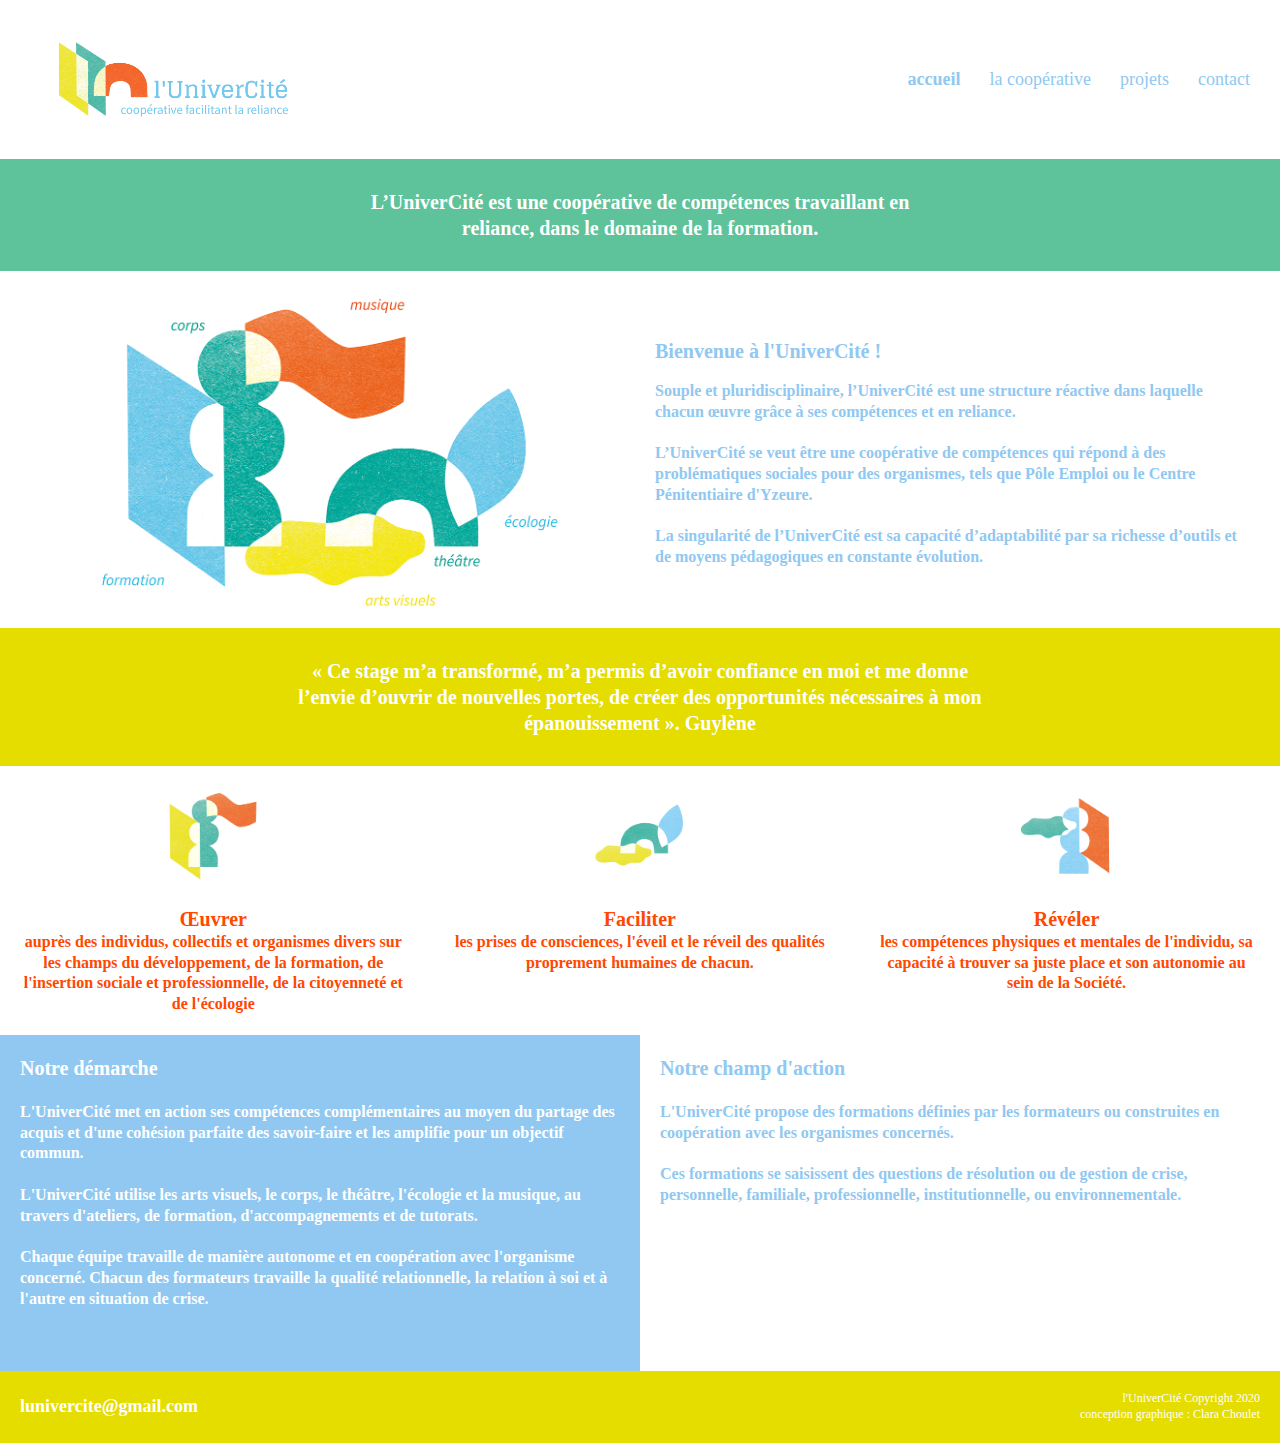
==== index.html @ c2b80276 "test changement probleme css" ====
<!doctype html>
<html>

	<head>
    <meta charset="utf-8">

    <link rel="stylesheet" href="./style.css" media="screen" charset="utf-8">
		<script type="text/javascript" src="jquery.js"></script>
		<script type="text/javascript" src="modal.js"></script>

		<meta name="viewport" content="width=device-width, initial-scale=1">

    <link rel="icon" href="./favicon.png" >
    <title>l'UniverCité — Coopérative facilitant la reliance</title>

    <meta name="title" content="l'UniverCité">
    <meta name="description" content="Coopérative facilitant la reliance" />

    <meta name="twitter:title" content="l'UniverCité">
    <meta name="twitter:description" content="Coopérative facilitant la reliance">

    <meta property="og:title" content="l'UniverCité">
    <meta property="og:type" content="article">
    <meta property="og:url" content="http://clarachoulet.com">
    <meta property="og:description" content="Coopérative facilitant la reliance">
    <meta property="og:site_name" content="l'UniverCité">

    <meta name="Language" content="fr">
    <meta name="Identifier-Url" content="www.lunivercite.org">
    <meta name="rating" content="general">
    <meta name="expires" content="never" >
    <meta name="document-rating" content="Safe for Kids" >
    <meta name="document-distribution" content="Global" >
    <meta name="Robots" content="index, follow, all">
    <meta name="cache-control" content="Public" >
    <meta name="keywords" content="cooperative, reliance, management">

  </head>


	<body>
		<header>
		  <h1><img src="./image/gif_site_univercite.gif" /></h1>

		  <nav>
		    <a href="./index.html" class="selected">accueil</a>
		    <a href="./cooperative.html"> la coopérative</a>
		    <a href="./projets.html">projets</a>
		    <a href="./contact.html">contact</a>
		  </nav>
		</header>

		<section class="intro">
		  <p>
		    L’UniverCité est une coopérative de compétences travaillant en reliance, dans le domaine de la formation.
		  </p>
		</section>

		<section class="bienvenue">
		  <div class="imageBienvenue">
		    <img src="./image/index/UniverCite_presentation.png" />
		  </div>

		  <div class="texteBienvenue">
		    <h2>
		      Bienvenue à l'UniverCité !
		    </h2>
		    <p>
		      Souple et pluridisciplinaire, l’UniverCité est une structure réactive dans laquelle chacun
		      œuvre grâce à ses compétences et en reliance.<br /><br />

		      L’UniverCité se veut être une coopérative de compétences qui répond à des problématiques
		      sociales pour des organismes, tels que Pôle Emploi ou le Centre Pénitentiaire d'Yzeure.<br /><br />

		      La singularité de l’UniverCité est sa capacité d’adaptabilité par sa richesse d’outils et de
		      moyens pédagogiques en constante évolution.
		    </p>
		  </div>
		</section>

		<section class="citation">
		  <div>
		    <p>
		      « Ce stage m’a transformé, m’a permis d’avoir confiance en moi et me donne l’envie d’ouvrir de nouvelles portes, de créer des opportunités nécessaires à mon épanouissement ». Guylène
		    </p>
		  </div>
		</section>

		<section class="totemsRoles">
		  <div>
		    <img src="./image/index/UniverCite_totem_role_1.png" />
		  </div>
		  <div>
		    <img src="./image/index/UniverCite_totem_role_2.png" />
		  </div>
		  <div>
		    <img src="./image/index/UniverCite_totem_role_3.png" />
		  </div>
		</section>

		<section class="roles">
		  <div>
		    <h3>Œuvrer</h3>
		    <p>
		      auprès des individus, collectifs et organismes divers sur les champs du développement, de la
		      formation, de l'insertion sociale et professionnelle, de la citoyenneté et de l'écologie
		    </p>
		  </div>

		  <div>
		    <h3>
		      Faciliter
		    </h3>
		    <p>
		      les prises de consciences, l'éveil et le réveil des qualités proprement humaines de chacun.
		    </p>
		  </div>

		  <div>
		    <h3>
		      Révéler
		    </h3>
		    <p>
		      les compétences physiques et mentales de l'individu, sa capacité à trouver sa juste place et
		      son autonomie au sein de la Société.
		    </p>
		  </div>
		</section>

		<section class="presentation">
		  <div class="presentationDemarche">
		    <h3>
		      Notre démarche
		    </h3>
		    <br />
		    <p>
		      L'UniverCité met en action ses compétences complémentaires au moyen du partage des acquis et
		      d'une cohésion parfaite des savoir-faire et les amplifie pour un objectif commun.<br /><br />

		      L'UniverCité utilise les arts visuels, le corps, le théâtre, l'écologie et la musique, au
		      travers d'ateliers, de formation, d'accompagnements et de tutorats.<br /><br />

		      Chaque équipe travaille de manière autonome et en coopération avec l'organisme concerné.
		      Chacun des formateurs travaille la qualité relationnelle, la relation à soi et à l'autre en
		      situation de crise.
		    </p>
		    <br /><br />
		  </div>
		  <div class="presentationAction">
		    <h3>
		      Notre champ d'action
		    </h3>
		    <br />
		    <p>
		      L'UniverCité propose des formations définies par les formateurs ou construites en coopération
		      avec les organismes concernés.<br /><br />

		      Ces formations se saisissent des questions de résolution ou de gestion de crise, personnelle,
		      familiale, professionnelle, institutionnelle, ou environnementale.<br /><br />
		    </p>
		  </div>
		</section>

		<footer>

		  <div>
		    <h2 >
		      <a href="mailto:lunivercite@gmail.com" class="mailto">lunivercite@gmail.com</a>
		    </h2>
		  </div>

		  <div>
		    <p>
		      l'UniverCité Copyright 2020<br>
		    conception graphique : <a href="http://clarachoulet.com">Clara Choulet</a></p>
		  </div>
		</footer>

	</body>
</html>
---- style.css ----
html, body, div, span, applet, object, iframe,
h1, h2, h3, h4, h5, h6, p, blockquote, pre,
a, abbr, acronym, address, big, cite, code,
del, dfn, em, img, ins, kbd, q, s, samp,
small, strike, strong, sub, sup, tt, var,
b, u, i, center,
dl, dt, dd, ol, ul, li,
fieldset, form, label, legend,
table, caption, tbody, tfoot, thead, tr, th, td,
article, aside, canvas, details, embed,
figure, figcaption, footer, header, hgroup,
menu, nav, output, ruby, section, summary,
time, mark, audio, video {
  margin: 0;
  padding: 0;
  border: 0;
  font-size: 100%;
  font: inherit;
  vertical-align: baseline;
}

article, aside, details, figcaption, figure,
footer, header, hgroup, menu, nav, section {
  display: block;
}
body {
  line-height: 1;
}
ol, ul {
  list-style: none;
}
blockquote, q {
  quotes: none;
}
blockquote:before, blockquote:after,
q:before, q:after {
  content: '';
  content: none;
}
table {
  border-collapse: collapse;
  border-spacing: 0;
}

img, iframe {
  vertical-align: bottom;
  max-width: 100%;
}

input, textarea, select {
  font: inherit;
}

* {
  -webkit-box-sizing: border-box;
  -moz-box-sizing: border-box;
  box-sizing: border-box;
  -webkit-font-smoothing: antialiased;
  text-rendering: optimizeLegibility;
}



@import url(//fonts.googleapis.com/css?family=Source+Sans+Pro:400,700|Open+Sans:400,700);






body {
  font-family: Source Sans Pro;
  font-size: 16px;
  line-height: 1.3;
}

header {
  width: 100%;
  padding: 20px 30px 20px 20px;

  display: flex;
  justify-content: space-between;
  align-items: center;
}

header h1 {
  width: 300px;
  height: auto;
}

header nav {
  float: right;
}

header nav a {
  text-decoration: none;
  font-size: 18px;
  color: rgb(144, 200, 241);
  margin-left: 25px;
}

.selected {
  font-weight: 700;
}

header nav a:hover {
  color: rgb(94, 194, 154);
}

.intro {
  width: 100%;
  background-color: rgb(94, 194, 154);
}

.intro p {
  font-size: 20px;
  font-weight: 700;
  text-align: center;
  max-width: 600px;
  margin-left: auto;
  margin-right: auto;
  color: #fff;
  padding: 30px 30px 30px 30px;
}

.bienvenue {
  width: 100%;
  display: flex;
  flex-wrap: wrap;
  align-items: center;
  padding: 10px;
}

.imageBienvenue {
  width: 50%;
  text-align: center;
  transition: transform 0.3s ease;
}

.imageBienvenue:hover{
  transform: scale(1.1);
}

.texteBienvenue {
  width: 50%;
  background-color: #fff;
  color: rgb(144, 200, 241);
  font-size: 16px;
  padding: 10px 15px 20px 15px;
  font-weight: 700;
}

.texteBienvenue h2 {
  font-size: 20px;
  line-height: 3;
}

.citation {
  width: 100%;
  background-color: rgb(229, 220, 0);
}

.citation div p {
  font-size: 20px;
  font-weight: 700;
  text-align: center;
  max-width: 760px;
  margin-left: auto;
  margin-right: auto;
  color: #fff;
  padding: 30px 30px 30px 30px;
}

.totemsRoles {
  width: 100%;
  display: flex;
  flex-wrap: wrap;
    margin-top : 20px;

}

.totemsRoles div {
  width: 33.33%;
  text-align: center;
}

.totemsRoles div img {
  width: 100px;
  margin-left: auto;
  margin-right: auto;
  transition : transform 0.3s ease;
}
.totemsRoles div img:hover{
  transform: scale(1.3);
}

.roles {
  width: 100%;
  display: flex;
  flex-wrap: wrap;
}

.roles div {
  width: 33.33%;
  color: rgb(255, 72, 0);
  padding: 20px;
  font-weight: 700;
  text-align: center;
}

.roles div h3 {
  font-size: 20px;
}

.presentation {
  width: 100%;
  display: flex;
  flex-wrap: wrap;
  font-weight: 700;
}

.presentation h3 {
  font-size: 20px;
}

.presentationDemarche {
  width: 50%;
  background-color: rgb(144, 200, 241);
  color: #fff;
  padding: 20px;
}

.presentationAction {
  width: 50%;
  color: rgb(144, 200, 241);
  padding: 20px 40px 20px 20px;
}

footer {
  width: 100%;
  display: flex;
  flex-wrap: wrap;
  justify-content: space-between;
  align-items: center;
  color: #fff;
  background-color: rgb(229, 220, 0);
  padding: 20px;
}

footer div p {
  font-size: 12px;
  text-align: right;
}

.mailto {
  font-size: 18px;
  font-weight: 700;
    padding-bottom: 3px;

  transition: border-bottom 0.1s ease;
}

.mailto:hover{
  border-bottom: 2px solid #fff;

}

footer div a {
  text-decoration: none;
  color: #fff;
}



.introCoop{
  background-color: rgb(144, 200, 241);
  margin-bottom: 20px;
}

.introCoop div{
    max-width: 800px;
  margin-left: auto;
  margin-right: auto;
  padding: 30px;
}

.introCoop p{
  text-align: center;
  color: #fff;
  font-size: 18px;
  font-weight: 700;
}

.coop {
  display: flex;
  flex-wrap: wrap;
  justify-content: center;
  max-width: 900px;
  margin-right: auto;
  margin-left: auto;
}

.perso {
  margin: 15px;
  position: relative;

}

.perso img {
  max-height: 200px;

}

.overlay {
  opacity: 0;
  position: absolute;
  background-color: rgba(255, 72, 0, 0.7);
  width: 100%;
  height: 100%;
  left: 0;
  top: 0;
  padding: 15px;
  transition: opacity 0.5s cubic-bezier(0.4, 0, 0.2, 1);
}

.overlay h3 {
  color: #fff;
  font-weight: 700;
  font-size: 20px;
}

.perso:hover .overlay {
  opacity: 1;
}

.modal-background {
  position: fixed;
  top: 0;
  left: 0;
  width: 100%;
  height: 100%;
  background-color: rgba(255, 255, 255, 0.9);
}

.modal-close {
  position: fixed;
  right: 0px;
  top: 0px;
  color: rgb(144, 200, 241);
  font-weight: 900;
  padding: 20px;
  cursor: pointer;
  z-index: 3;
}

.modal-content {
position: absolute;
  top: 100px;
  left: 50%;
  max-width: 900px;
  width: 90%;
  transform: translateX(-50%);
  background-color: rgba(144, 200, 241, 0.9);
  padding: 50px 50px 40px 50px;
}

.modal-content {
  font-size: 18px;
  font-family: Open Sans;
  text-align: left;
  color: #fff;
}

.modal {
  display: none;
}

.introProjet div{
    max-width: 880px;
  margin-left: auto;
  margin-right: auto;
  padding: 30px;
}

.introProjet p{
  text-align: center;
  color: rgb(144, 200, 241);
  font-size: 18px;
  font-weight: 700;
}

.projet {
  display: flex;
  flex-wrap: wrap;
  width: 100%;
  font-weight: 500;
  color: #fff;
  min-height: 350px;
  justify-content: center;
  align-items: center;
  margin-bottom: 10px;
}

.projet h3 {
  font-size: 20px;
  font-weight: 700;
}

.imageProjet {
  align-items: center;
  width: 33.33%;
  background-color: #fff;
  text-align: center;
}



.texteProjet {
  width: 66.66%;
  padding: 10px;
  min-height: 200px;
  display: flex;
  flex-wrap: wrap;
  align-items: flex-start;
}

.texte1Projet {
  width: 50%;
  padding: 10px;
}

.texte2Projet {
  width: 50%;
  padding: 15px;
}

span {
  font-weight: 700;
}

.reference p {
  max-width: 550px;
  color: ;
  font-weight: 700;
  font-size: 18px;
  margin: 0 70px 30px 70px;
  transition: transform 0.5s ease;

}

.reference p:hover{
  transform : scale(1.15);
}

.reference span {
  font-weight: 500;
  font-size: 16px;
}

.gauche {
  float: left;
}
.droite {
  float: right;
  text-align: right;
}
.contact a {
  text-decoration: none;
  color: rgb(144, 200, 241);
  border-bottom: 2px solid rgb(144, 200, 241);
}

.contact a:hover {
  color: rgb(94, 194, 154);
  border-bottom: 2px solid rgb(94, 194, 154);
}

.contact {
  max-width: 600px;
  margin-left: auto;
  margin-right: auto;
  color: rgb(144, 200, 241);
  font-size: 20px;
  margin-top: 30px;
  text-align: center;
  margin-bottom: 20px;
}

.contactImage {
  max-width: 100%;
}

@media (max-width: 750px) {
  .overlay {
    display: none;
  }

  body {
    font-size: 14px;
    line-height: 1.2;
  }

  header {
    padding: 10px 15px 10px 10px;
    display: block;
    text-align: center;
  }

  header h1 {
    margin-left: auto;
    margin-right: auto;
  }

  header nav {
    float: none;
  }

  .intro {
    display: block;
    margin-top: 20px;
  }

  .intro p {
    font-size: 18px;
  }

  .bienvenue {
    width: 100%;
    display: block;
  }

  .imageBienvenue {
    width: 100%;
  }

  .texteBienvenue {
    width: 100%;
    padding: 20px 20px 30px 30px;
    text-align: center;
  }

  .texteBienvenue p {
    max-width: 500px;
    margin-left: auto;
    margin-right: auto;
  }

  .cooperative {
    display: block;
  }

  /*.perso{
  width: 100%;
  display: block;
}*/

  /*.photo{
  width: 100%;
}*/

  /*.bio{
  width: 100%;
  padding: 20px 50px 20px 20px;
}

  #barbara, #martine, #sebastien, #thomas{
    display: flex;
    flex-direction: column-reverse;
  }  */
}

@media (max-width: 650px) {
  .projet {
    display: block;
    width: 100%;
  }

  .imageProjet {
    width: 100%;
  }

  .imageProjet img {
    max-width: 350px;
    margin-left: auto;
    margin-right: auto;
  }

  .texteProjet {
    width: 100%;
  }

  .projetReverse {
    display: flex;
    flex-direction: column-reverse;
  }
}

@media (max-width: 550px) {
  header {
    padding: 10px 10px 10px 0;
  }

  header nav a {
    font-size: 16px;
    margin-left: 10px;
  }

  .intro p {
    font-size: 18px;
    max-width: 350px;
    padding: 15px;
  }

  .citation div p {
    font-size: 18px;
    max-width: 350px;
    padding: 15px;
  }

  .roles {
    width: 100%;
    display: block;
  }

  .roles div {
    width: 100%;
    padding: 15 px;
  }

  .roles div p {
    max-width: 350px;
    margin-left: auto;
    margin-right: auto;
  }

  .presentation {
    display: block;
  }

  .presentationDemarche {
    width: 100%;
    padding: 20px;
  }

  .presentationAction {
    width: 100%;
    padding: 20px;
  }
  footer {
    padding: 10px;
  }
  footer div p {
    font-size: 8px;
  }

  .mailto {
    font-size: 14px;
  }
  .liste {
    display: none;
  }

  .liste nav a {
    display: inline;
  }

  .introCoop div{
    padding: 15px;
  }

.modal-content {
  width: 90%;
  padding: 30px 30px 20px 30px;
}

  .projet h3 {
    font-size: 18px;
  }
  .imageProjet img {
    max-width: 280px;
  }
  .texteProjet {
    display: block;
  }

  .texte1Projet {
    width: 100%;
  }

  .texte2Projet {
    width: 100%;
  }

  .reference p {
    font-size: 16px;
    margin: 15px;
  }

.reference p:hover{
  transform : none;
}

  .reference span {
    font-weight: 500;
    font-size: 14px;
  }

  .contact {
    max-width: 260px;

    font-size: 14px;
    margin-top: 15px;

    margin-bottom: 10px;
  }
}

@media (max-width:340px){

    .intro p {
    font-size: 16px;
  }

  .texteBienvenue {
    padding: 10px 10px 15px 15px;
  }

   .citation div p {
    font-size: 16px;
    max-width: 350px;
    padding: 15px;
  }


}
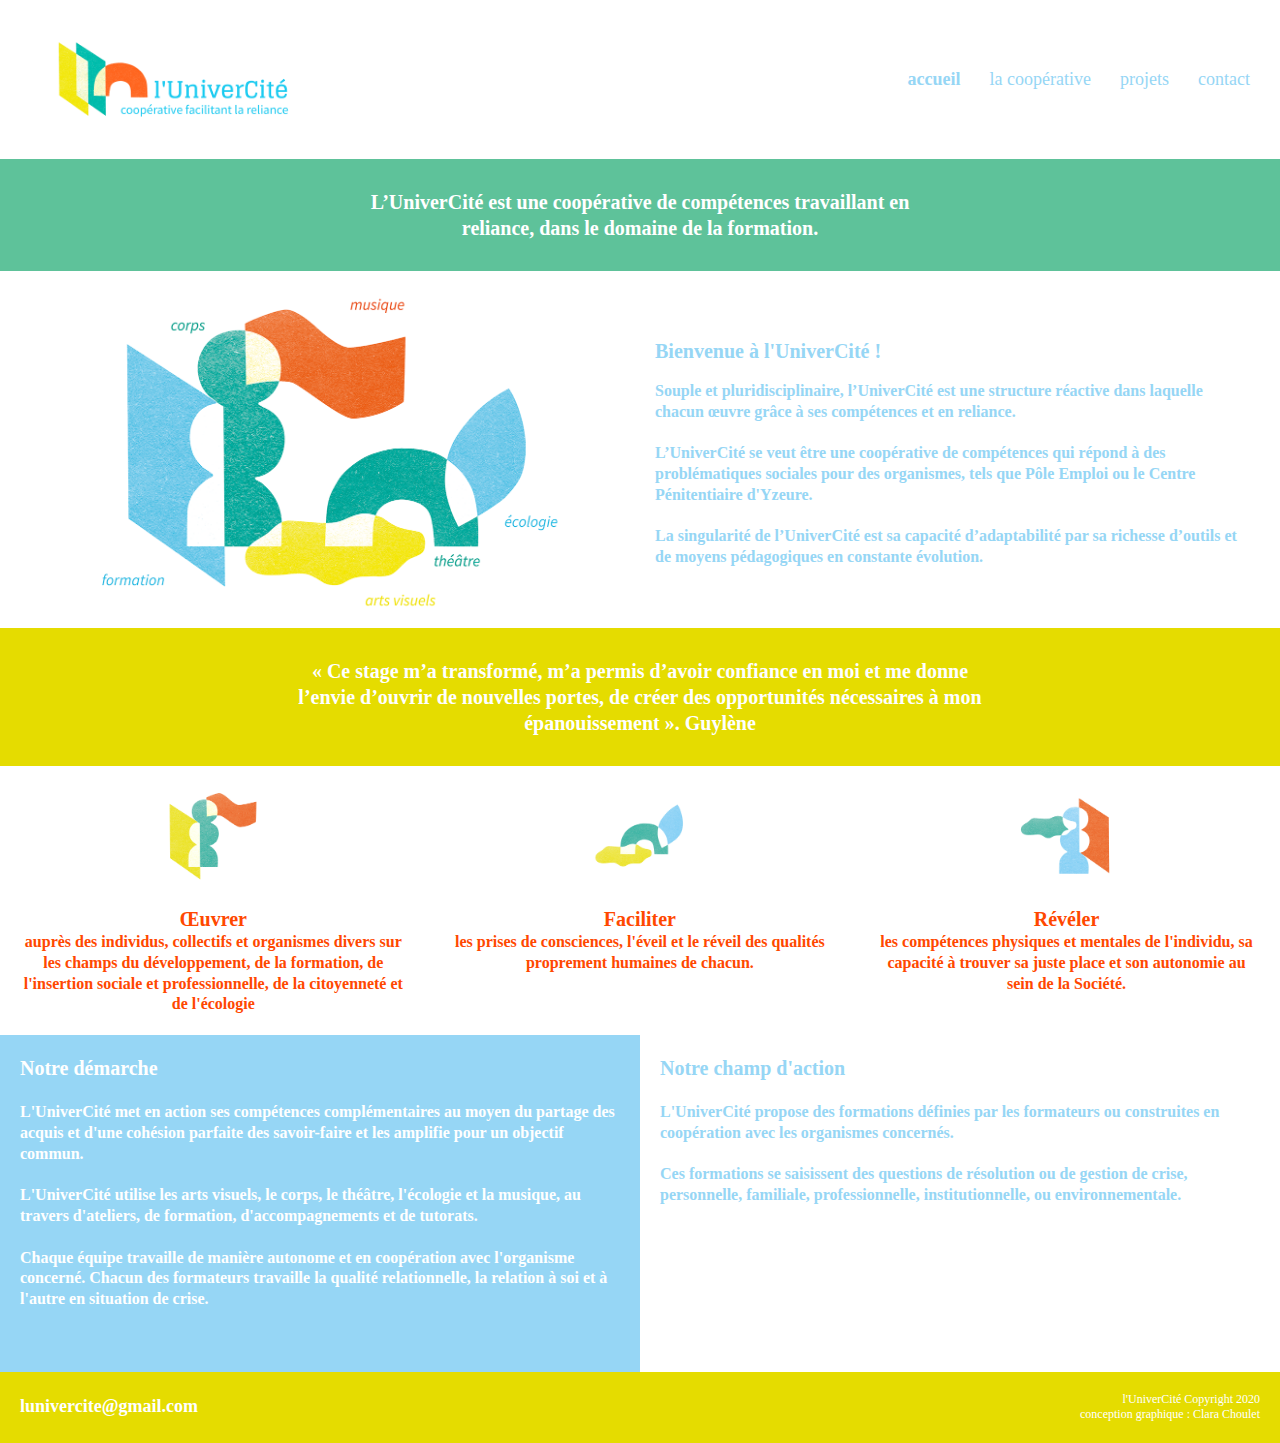
==== commit 81d25616: "amérlioration referencement" ====
--- a/index.html
+++ b/index.html
@@ -5,25 +5,23 @@
     <meta charset="utf-8">
 
     <link rel="stylesheet" href="./style.css" media="screen" charset="utf-8">
-		<script type="text/javascript" src="jquery.js"></script>
-		<script type="text/javascript" src="modal.js"></script>
 
 		<meta name="viewport" content="width=device-width, initial-scale=1">
 
-    <link rel="icon" href="./favicon.png" >
+    <link rel="icon" href="./image/favicon.png" >
     <title>l'UniverCité — Coopérative facilitant la reliance</title>
 
     <meta name="title" content="l'UniverCité">
     <meta name="description" content="Coopérative facilitant la reliance" />
 
     <meta name="twitter:title" content="l'UniverCité">
-    <meta name="twitter:description" content="Coopérative facilitant la reliance">
+    <meta name="twitter:description" content="Coopérative facilitant la reliance dans l'Allier">
 
     <meta property="og:title" content="l'UniverCité">
     <meta property="og:type" content="article">
-    <meta property="og:url" content="http://clarachoulet.com">
-    <meta property="og:description" content="Coopérative facilitant la reliance">
-    <meta property="og:site_name" content="l'UniverCité">
+    <meta property="og:url" content="http://lunivercite.org">
+    <meta property="og:description" content="Coopérative facilitant la reliance dans l'Allier">
+    <meta property="og:site_name" content="l'UniverCité — Coopérative facilitant la reliance dans l'Allier">
 
     <meta name="Language" content="fr">
     <meta name="Identifier-Url" content="www.lunivercite.org">
@@ -33,14 +31,14 @@
     <meta name="document-distribution" content="Global" >
     <meta name="Robots" content="index, follow, all">
     <meta name="cache-control" content="Public" >
-    <meta name="keywords" content="cooperative, reliance, management">
+    <meta name="keywords" content="l'univercité, univercité, cooperative, facilitant, reliance, management, org, association, moulins, allier, yzeure, formation">
 
   </head>
 
 
 	<body>
 		<header>
-		  <h1><img src="./image/gif_site_univercite.gif" /></h1>
+		  <h1><img src="./image/gif_site_univercite.gif" alt="logo animé de la coopérative de l'UniverCité" /></h1>
 
 		  <nav>
 		    <a href="./index.html" class="selected">accueil</a>
@@ -58,7 +56,7 @@
 
 		<section class="bienvenue">
 		  <div class="imageBienvenue">
-		    <img src="./image/index/UniverCite_presentation.png" />
+		    <img src="./image/index/UniverCite_presentation.png" alt="visuel de présentation des différentes compétences présentes au sein de la coopérative de l'UniverCité"/>
 		  </div>
 
 		  <div class="texteBienvenue">
@@ -88,13 +86,13 @@
 
 		<section class="totemsRoles">
 		  <div>
-		    <img src="./image/index/UniverCite_totem_role_1.png" />
+		    <img src="./image/index/UniverCite_totem_role_1.png" alt="visuel illustrant le premier rôle de la coopérative de l'UniverCité : œuvrer" />
 		  </div>
 		  <div>
-		    <img src="./image/index/UniverCite_totem_role_2.png" />
+		    <img src="./image/index/UniverCite_totem_role_2.png" alt="visuel illustrant le second rôle de la coopérative de l'UniverCité : faciliter"/>
 		  </div>
 		  <div>
-		    <img src="./image/index/UniverCite_totem_role_3.png" />
+		    <img src="./image/index/UniverCite_totem_role_3.png" alt="visuel illustrant le troisième rôle de la coopérative de l'UniverCité : révéler"/>
 		  </div>
 		</section>
 
--- a/style.css
+++ b/style.css
@@ -95,7 +95,7 @@
 header nav a {
   text-decoration: none;
   font-size: 18px;
-  color: rgb(144, 200, 241);
+  color: rgb(150, 214, 245);
   margin-left: 25px;
 }
 
@@ -144,7 +144,7 @@
 .texteBienvenue {
   width: 50%;
   background-color: #fff;
-  color: rgb(144, 200, 241);
+  color: rgb(150, 214, 245);
   font-size: 16px;
   padding: 10px 15px 20px 15px;
   font-weight: 700;
@@ -225,14 +225,14 @@
 
 .presentationDemarche {
   width: 50%;
-  background-color: rgb(144, 200, 241);
+  background-color: rgb(150, 214, 245);
   color: #fff;
   padding: 20px;
 }
 
 .presentationAction {
   width: 50%;
-  color: rgb(144, 200, 241);
+  color: rgb(150, 214, 245);
   padding: 20px 40px 20px 20px;
 }
 
@@ -273,7 +273,7 @@
 
 
 .introCoop{
-  background-color: rgb(144, 200, 241);
+  background-color: rgb(150, 214, 245);
   margin-bottom: 20px;
 }
 
@@ -346,7 +346,7 @@
   position: fixed;
   right: 0px;
   top: 0px;
-  color: rgb(144, 200, 241);
+  color: rgb(150, 214, 245);
   font-weight: 900;
   padding: 20px;
   cursor: pointer;
@@ -360,7 +360,7 @@
   max-width: 900px;
   width: 90%;
   transform: translateX(-50%);
-  background-color: rgba(144, 200, 241, 0.9);
+  background-color: rgba(150, 214, 245, 0.9);
   padding: 50px 50px 40px 50px;
 }
 
@@ -384,7 +384,7 @@
 
 .introProjet p{
   text-align: center;
-  color: rgb(144, 200, 241);
+  color: rgb(150, 214, 245);
   font-size: 18px;
   font-weight: 700;
 }
@@ -466,8 +466,8 @@
 }
 .contact a {
   text-decoration: none;
-  color: rgb(144, 200, 241);
-  border-bottom: 2px solid rgb(144, 200, 241);
+  color: rgb(150, 214, 245);
+  border-bottom: 2px solid rgb(150, 214, 245);
 }
 
 .contact a:hover {
@@ -479,7 +479,7 @@
   max-width: 600px;
   margin-left: auto;
   margin-right: auto;
-  color: rgb(144, 200, 241);
+  color: rgb(150, 214, 245);
   font-size: 20px;
   margin-top: 30px;
   text-align: center;
